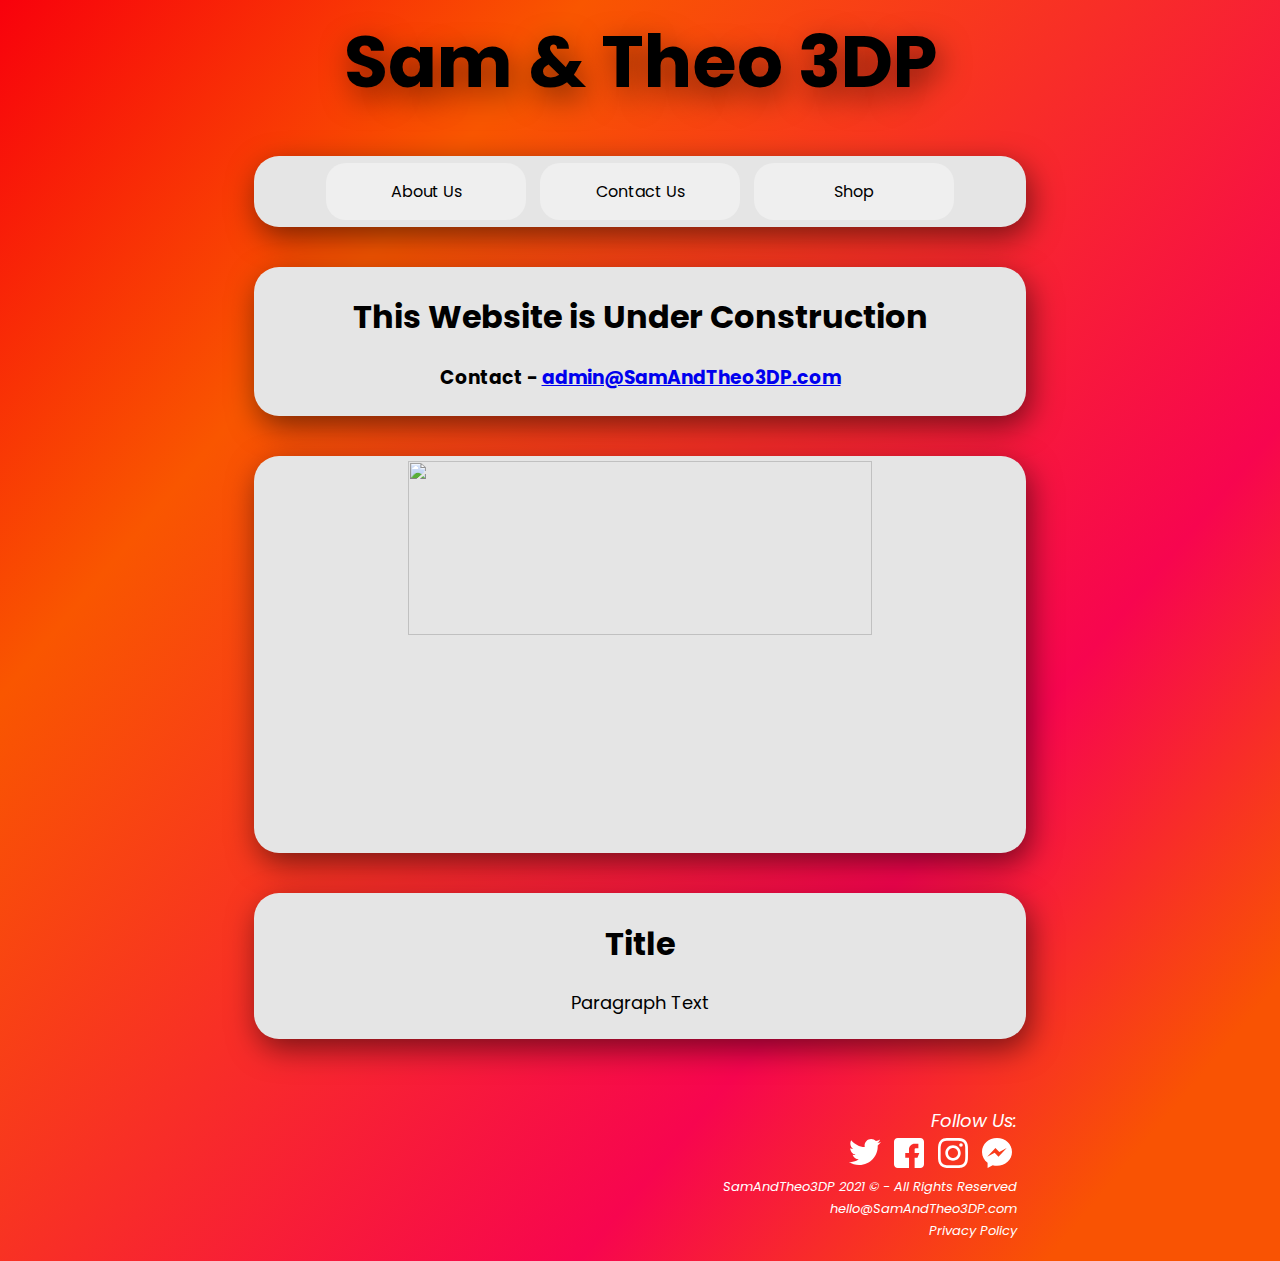
==== index.html @ 040f3f23 "Update index.html" ====
<html style="background-image: linear-gradient(130deg, #f8010c 0%, #f95600 25%, #f7054f 70%, #f95303 90%);">

<head>
<!-- Analytics -->
<!-- Global site tag (gtag.js) - Google Analytics -->
<script async src="https://www.googletagmanager.com/gtag/js?id=G-XWRS69TKNJ"></script>
<script>
  window.dataLayer = window.dataLayer || [];
  function gtag(){dataLayer.push(arguments);}
  gtag('js', new Date());

  gtag('config', 'G-XWRS69TKNJ');
</script>

<!-- Metadata -->
<title>Sam & Theo 3D Printing</title>
<meta name="keywords" content="SamAndTheo3DP, Sam, Theo, Sam And Theo, Sam And Theo 3D Printing, 3D, Printing, Printed, 3D Printing, 3D Printed, Commissions, Gifts, Custom Gifts, Etsy, Etsy Seller, Seller, CAD, Valentines Gift, Christmas Gift, Mothersday Gift">
<meta name="description" content="3D Printed Products and Custom 3D Printing Commissions">
<meta name="author" content="Sam Harris">
<link rel="icon" type="image/ico" href="favicon.png">

<!-- Fonts and Icons-->
<link rel="preconnect" href="https://fonts.googleapis.com">
<link rel="preconnect" href="https://fonts.gstatic.com" crossorigin>
<link href="https://fonts.googleapis.com/css2?family=Poppins:wght@600;800&display=swap" rel="stylesheet">
<link rel="stylesheet" href="https://cdnjs.cloudflare.com/ajax/libs/font-awesome/4.7.0/css/font-awesome.min.css">

<!-- CSS stles and js -->
<link rel="stylesheet" href="css/style.css">
<meta name="viewport" content="width=device-width, initial-scale=1.0" />
<script src="https://ajax.googleapis.com/ajax/libs/jquery/3.2.1/jquery.min.js"></script>
<script src="js/smoothscroll.js"></script>

</head>

<body>
<h1 style="font-size: 450%; font-family: 'Poppins', sans-serif; text-align: center; margin-bottom: 5px; text-shadow: 4px 10px 30px rgba(0,0,0,0.50);">Sam & Theo 3DP</h1>


<div id="menubar" class="menu">
	<div class="dropdown">
	<button class="dropbtn">About Us</button>
	<div class="dropdown-content">
		<a href="#">Link 1</a>
		<a href="#">Link 2</a>
	</div>		  
	</div>

	<div class="dropdown">
	<button class="dropbtn">Contact Us</button>
	<div class="dropdown-content">
		<a href="mailto:hello@SamAndTheo3DP.com">E-Mail</a>
		<a href="https://m.me/Sam.Theo3DP">Messenger</a>
		<a href="#socials">Social Media</a>
	</div>		  
	</div>

	<div class="dropdown"> 
		
	<button class="dropbtn">Shop</button>
	<div class="dropdown-content">
		<a href="https://shop.SamAndTheo3DP.com">Etsy</a>
		<a href="#">Custom Work</a>
	</div>
	</div>
</div>

<div class="menu">
	<h1>This Website is Under Construction</h1>
	<h3>Contact - <a href="mailto:admin@SamAndTheo3DP.com">admin@SamAndTheo3DP.com</a></h3>
</div>

<div class="slideshowcontainer">
	<img class="slides" src="img/slideshow/1.png">
	<img class="slides" src="img/slideshow/2.png">
	<img class="slides" src="img/slideshow/3.png">
</div>
<script src="js/slideshow.js"></script>

<div class="menu">
	<h1>Title</h1>
	<p style="font-size: large;">Paragraph Text</p>

</div>

<div id="socials" class="footer">
	<div class="socials">
		<p style="color: white; font-style: italic; margin-bottom: 2px; font-size: large;">Follow Us:</p>
		<a href="#"><img src="img/icons/twitter.svg" height="32px" width="40px"></a>
		<a href="https://links.SamAndTheo3DP.com/facebook"><img src="img/icons/facebook.svg" height="30px" width="40px"></a>
		<a href="https://links.SamAndTheo3DP.com/instagram"><img src="img/icons/instagram.svg" height="30px" width="40px"></a>
		<!-- <a href="#"><img src="img/icons/tiktok.svg" height="30px" width="40px"></a> -->
		<a href="https://m.me/Sam.Theo3DP"><img src="img/icons/messenger.svg" height="30px" width="40px"></a>
		<p style="color: white; font-style: italic; margin-top: 2px; margin-bottom: 2px; font-size: small;">SamAndTheo3DP 2021 © - All Rights Reserved</p>
		<p style="color: white; font-style: italic; margin-top: 2px; margin-bottom: 2px; font-size: small;"><a href="mailto:hello@SamAndTheo3DP.com" class="nolink">hello@SamAndTheo3DP.com</a></p>
		<p style="color: white; font-style: italic; margin-top: 2px; margin-bottom: 2px; font-size: small;"><a href="privacy" class="nolink">Privacy Policy</a></p>
	</div>
</div>
</body>
---- css/style.css ----
.slides{
	box-sizing: border-box;
	background-color:#e5e5e5;
	box-shadow: 4px 10px 30px rgba(0,0,0,0.50);
	border-radius: 25px;
	margin: auto;
	text-align: center;
	font-family: 'Poppins', sans-serif;
	padding: 5px; 
  display: block;
  width: 61%;
  height: 45%;
  object-fit: cover;
  margin-top: 40px;
  margin-bottom: 40px;
}

.banner{
  display: block;
  margin-left: auto;
  margin-right: auto;
  width: 45%;
  margin-top: 30px;
  margin-bottom: 20px;
}

.socials{
	box-sizing: border-box;
	margin: auto;
	width: 61%;
	text-align:right;
	font-family: 'Poppins', sans-serif;
	padding: 5px;
	display:block;
}

.menu{
	box-sizing: border-box;
	background-color:#e5e5e5;
	box-shadow: 4px 10px 30px rgba(0,0,0,0.50);
	border-radius:25px;
	margin: auto;
	width: 61%;
	text-align:center;
	font-family: 'Poppins', sans-serif;
	padding: 5px;
  display: block;
  margin-top: 40px;
  margin-bottom: 40px;
}

@media only screen and (max-width:1100px){
	.menu, .slides{
		width: 95%;
	}
  .banner{
    width: 85%;
  }
  .socials{
    text-align: center;
  }	
}

/* Drop down menu buttons */
.dropbtn{
  background-image: rgba(0,0,0,0.00);
  color: black;
  padding: 16px;
  font-size: 16px;
  font-family: 'Poppins', sans-serif;
  border: none;
  border-radius: 20px;
  width: 200px;
}

.dropdown{
  position: relative;
  display: inline-block;
  margin-left: 5px;
  margin-right: 5px;
  margin-top: 2px;
  margin-bottom: 2px;
}

.dropdown-content{
  display: none;
  position: absolute;
  background-color: #f1f1f1;
  min-width: 160px;
  box-shadow: 0px 8px 16px 0px rgba(0,0,0,0.2);
  z-index: 1;
  border-radius: 18px;
}

.dropdown-content a{
  color: black;
  padding: 12px 16px;
  text-decoration: none;
  display: block;
  border-radius: 18px;
}

.dropdown-content a:hover{background-color: #ddd;}

.dropdown:hover .dropdown-content{display: block;}

.dropdown:hover .dropbtn{background: lightgrey;}

.menu, .footer, .banner, .slides{
animation: fadeIn ease 1s;
-webkit-animation: fadeIn ease 1.5s;
-moz-animation: fadeIn ease 1.5s;
-o-animation: fadeIn ease 1.5s;
-ms-animation: fadeIn ease 1.5s;
}
@keyframes fadeIn{
0%{opacity:0;}
100%{opacity:1;}
}

@-moz-keyframes fadeIn{
0%{opacity:0;}
100%{opacity:1;}
}

@-webkit-keyframes fadeIn{
0%{opacity:0;}
100%{opacity:1;}
}

@-o-keyframes fadeIn{
0%{opacity:0;}
100%{opacity:1;}
}

@-ms-keyframes fadeIn{
0%{opacity:0;}
100%{opacity:1;}
}

.footer{
  box-sizing: border-box;
  margin: auto;
  width: 100%;
  text-align: center;
  font-family: 'Poppins', sans-serif;
  padding: 5px;
  display:block;
}

.nolink{
  color: white;
  text-decoration: none;
  cursor: auto;
}
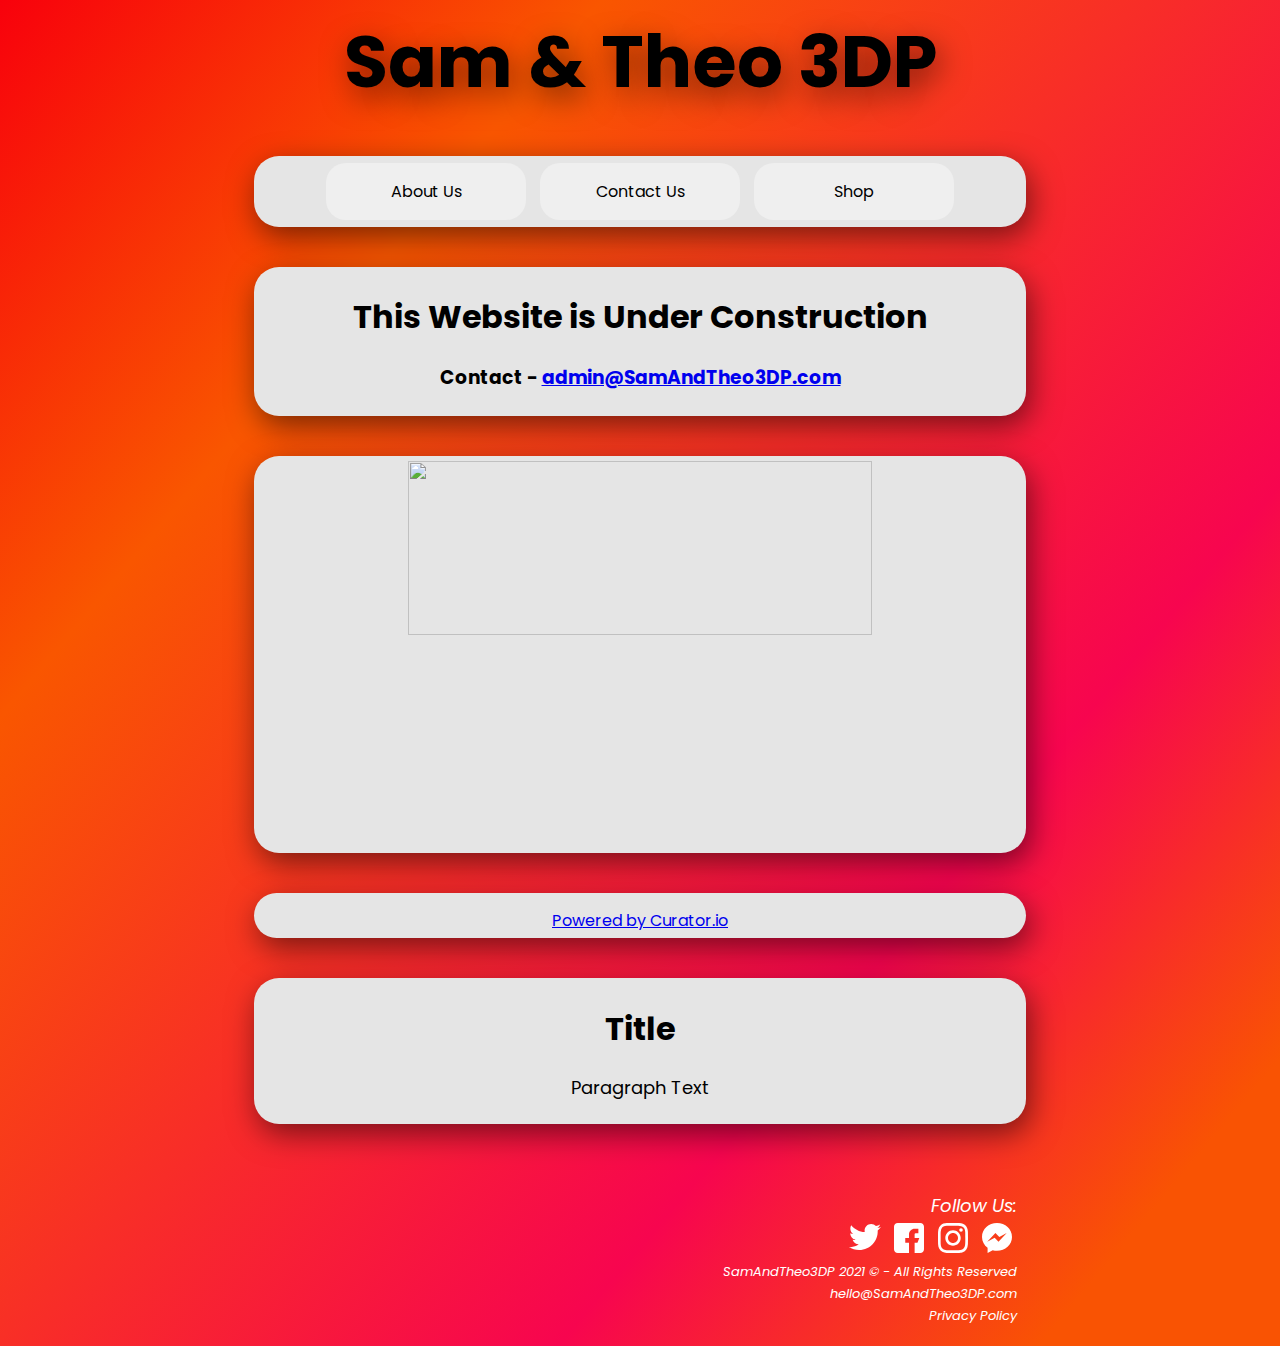
==== commit b926fff4: "Update index.html" ====
--- a/index.html
+++ b/index.html
@@ -78,6 +78,20 @@
 <script src="js/slideshow.js"></script>
 
 <div class="menu">
+	<!-- Place <div> tag where you want the feed to appear -->
+	<div id="curator-feed-default-feed-layout" style="margin-top: 10px;"><a href="https://curator.io" target="_blank" class="crt-logo crt-tag">Powered by Curator.io</a></div>
+	<!-- The Javascript can be moved to the end of the html page before the </body> tag -->
+	<script type="text/javascript">
+	/* curator-feed-default-feed-layout */
+	(function(){
+	var i, e, d = document, s = "script";i = d.createElement("script");i.async = 1;
+	i.src = "https://cdn.curator.io/published/f40ba05f-1ac3-4be0-9363-2f9fff418fd1.js";
+	e = d.getElementsByTagName(s)[0];e.parentNode.insertBefore(i, e);
+	})();
+	</script>
+</div>
+
+<div class="menu">
 	<h1>Title</h1>
 	<p style="font-size: large;">Paragraph Text</p>
 
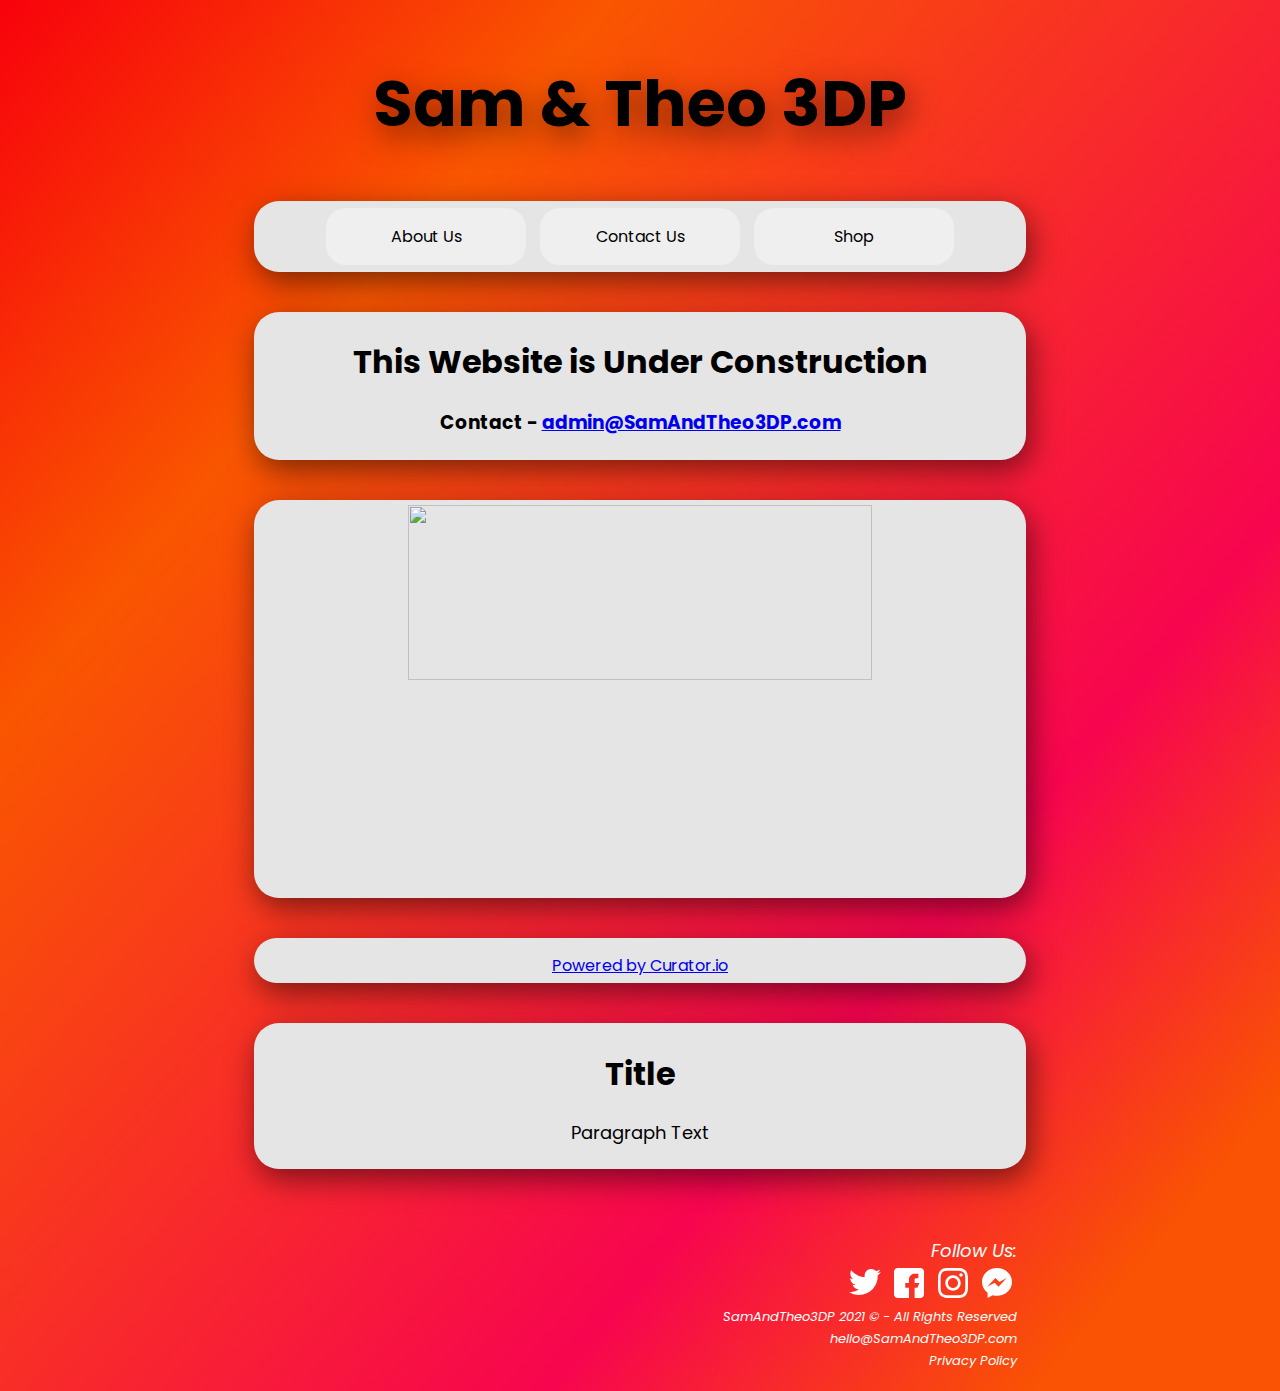
==== commit 1e70679b: "fint size" ====
--- a/index.html
+++ b/index.html
@@ -34,8 +34,9 @@
 </head>
 
 <body>
-<h1 style="font-size: 450%; font-family: 'Poppins', sans-serif; text-align: center; margin-bottom: 5px; text-shadow: 4px 10px 30px rgba(0,0,0,0.50);">Sam & Theo 3DP</h1>
-
+<div class="title">
+	<h1 style="font-size: 5vw; font-family: 'Poppins', sans-serif; text-align: center; margin-bottom: 5px; text-shadow: 4px 10px 30px rgba(0,0,0,0.50);">Sam & Theo 3DP</h1>
+</div>
 
 <div id="menubar" class="menu">
 	<div class="dropdown">
--- a/css/style.css
+++ b/css/style.css
@@ -32,6 +32,16 @@
 	font-family: 'Poppins', sans-serif;
 	padding: 5px;
 	display:block;
+}
+
+.title{
+	box-sizing: border-box;
+	margin: auto;
+	width: 61%;
+	text-align:center;
+	font-family: 'Poppins', sans-serif;
+	padding: 5px;
+  display: block;
 }
 
 .menu{
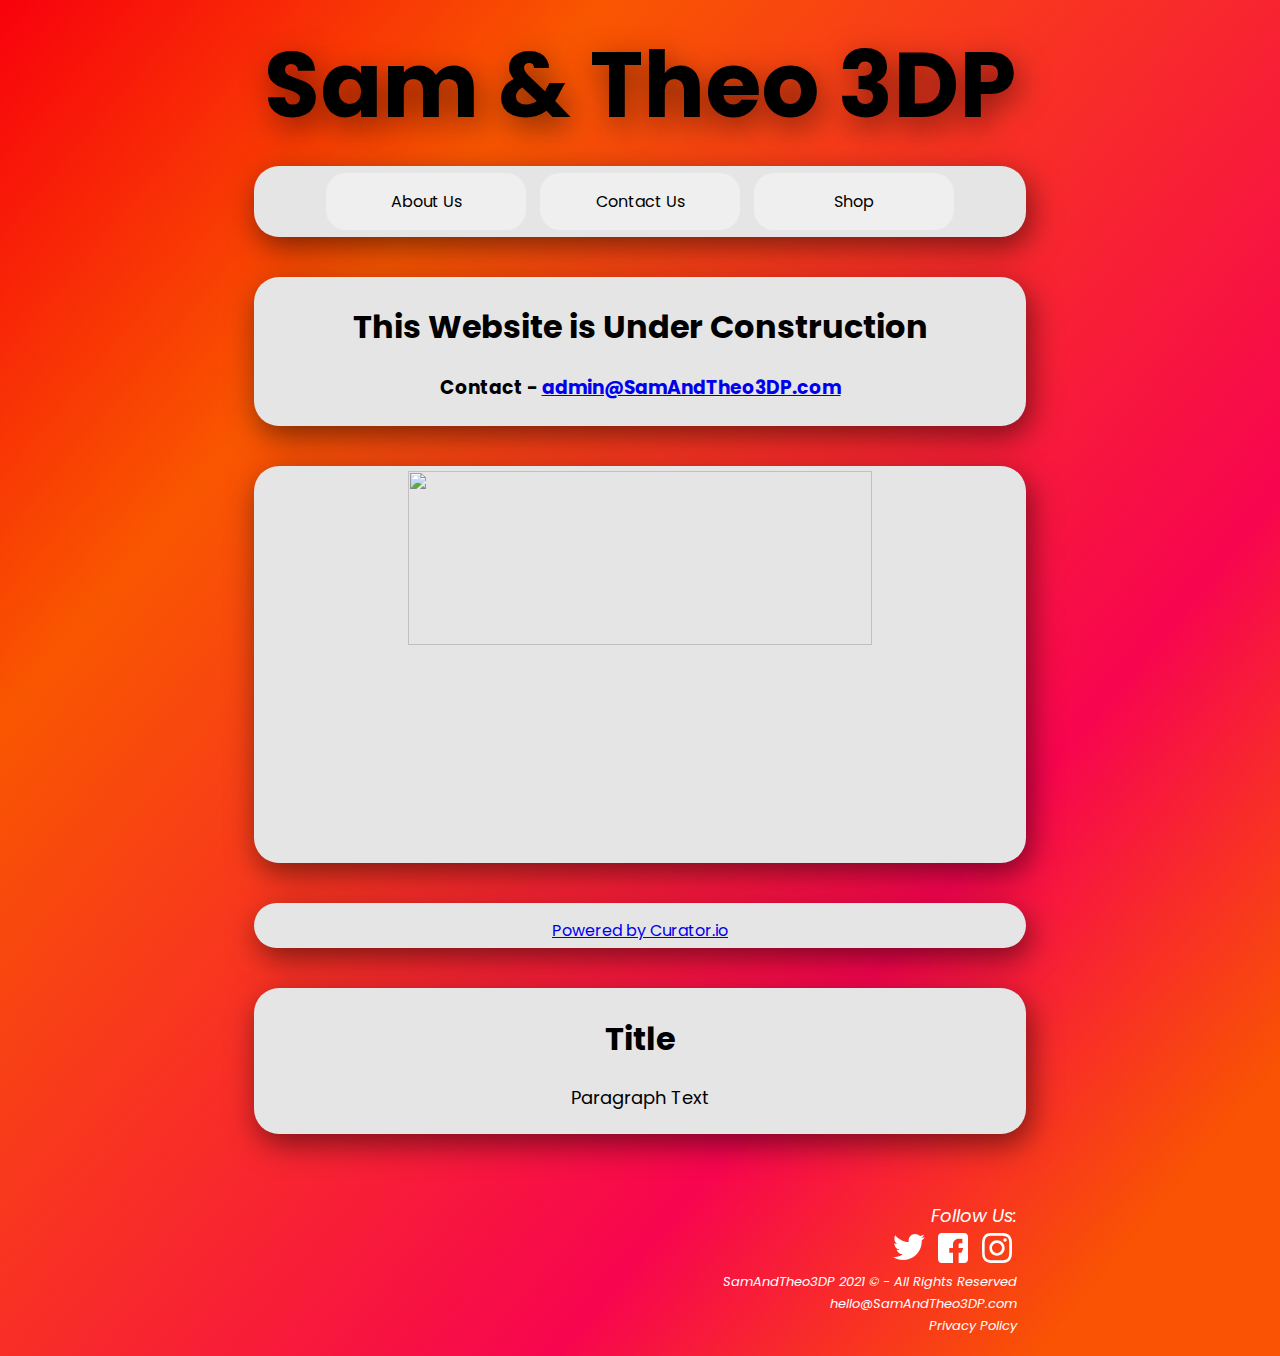
==== commit de6ffe50: "Update index.html" ====
--- a/index.html
+++ b/index.html
@@ -35,10 +35,10 @@
 
 <body>
 <div class="title">
-	<h1 style="font-size: 5vw; font-family: 'Poppins', sans-serif; text-align: center; margin-bottom: 5px; text-shadow: 4px 10px 30px rgba(0,0,0,0.50);">Sam & Theo 3DP</h1>
+	<h1 style="font-size: 7.1vw; font-family: 'Poppins', sans-serif; text-align: center; margin-top: 5px; margin-bottom: 5px; text-shadow: 4px 10px 30px rgba(0,0,0,0.50);">Sam & Theo 3DP</h1>
 </div>
 
-<div id="menubar" class="menu">
+<div id="menubar" class="menu" style="margin-top: 2px;">
 	<div class="dropdown">
 	<button class="dropbtn">About Us</button>
 	<div class="dropdown-content">
@@ -104,8 +104,6 @@
 		<a href="#"><img src="img/icons/twitter.svg" height="32px" width="40px"></a>
 		<a href="https://links.SamAndTheo3DP.com/facebook"><img src="img/icons/facebook.svg" height="30px" width="40px"></a>
 		<a href="https://links.SamAndTheo3DP.com/instagram"><img src="img/icons/instagram.svg" height="30px" width="40px"></a>
-		<!-- <a href="#"><img src="img/icons/tiktok.svg" height="30px" width="40px"></a> -->
-		<a href="https://m.me/Sam.Theo3DP"><img src="img/icons/messenger.svg" height="30px" width="40px"></a>
 		<p style="color: white; font-style: italic; margin-top: 2px; margin-bottom: 2px; font-size: small;">SamAndTheo3DP 2021 © - All Rights Reserved</p>
 		<p style="color: white; font-style: italic; margin-top: 2px; margin-bottom: 2px; font-size: small;"><a href="mailto:hello@SamAndTheo3DP.com" class="nolink">hello@SamAndTheo3DP.com</a></p>
 		<p style="color: white; font-style: italic; margin-top: 2px; margin-bottom: 2px; font-size: small;"><a href="privacy" class="nolink">Privacy Policy</a></p>
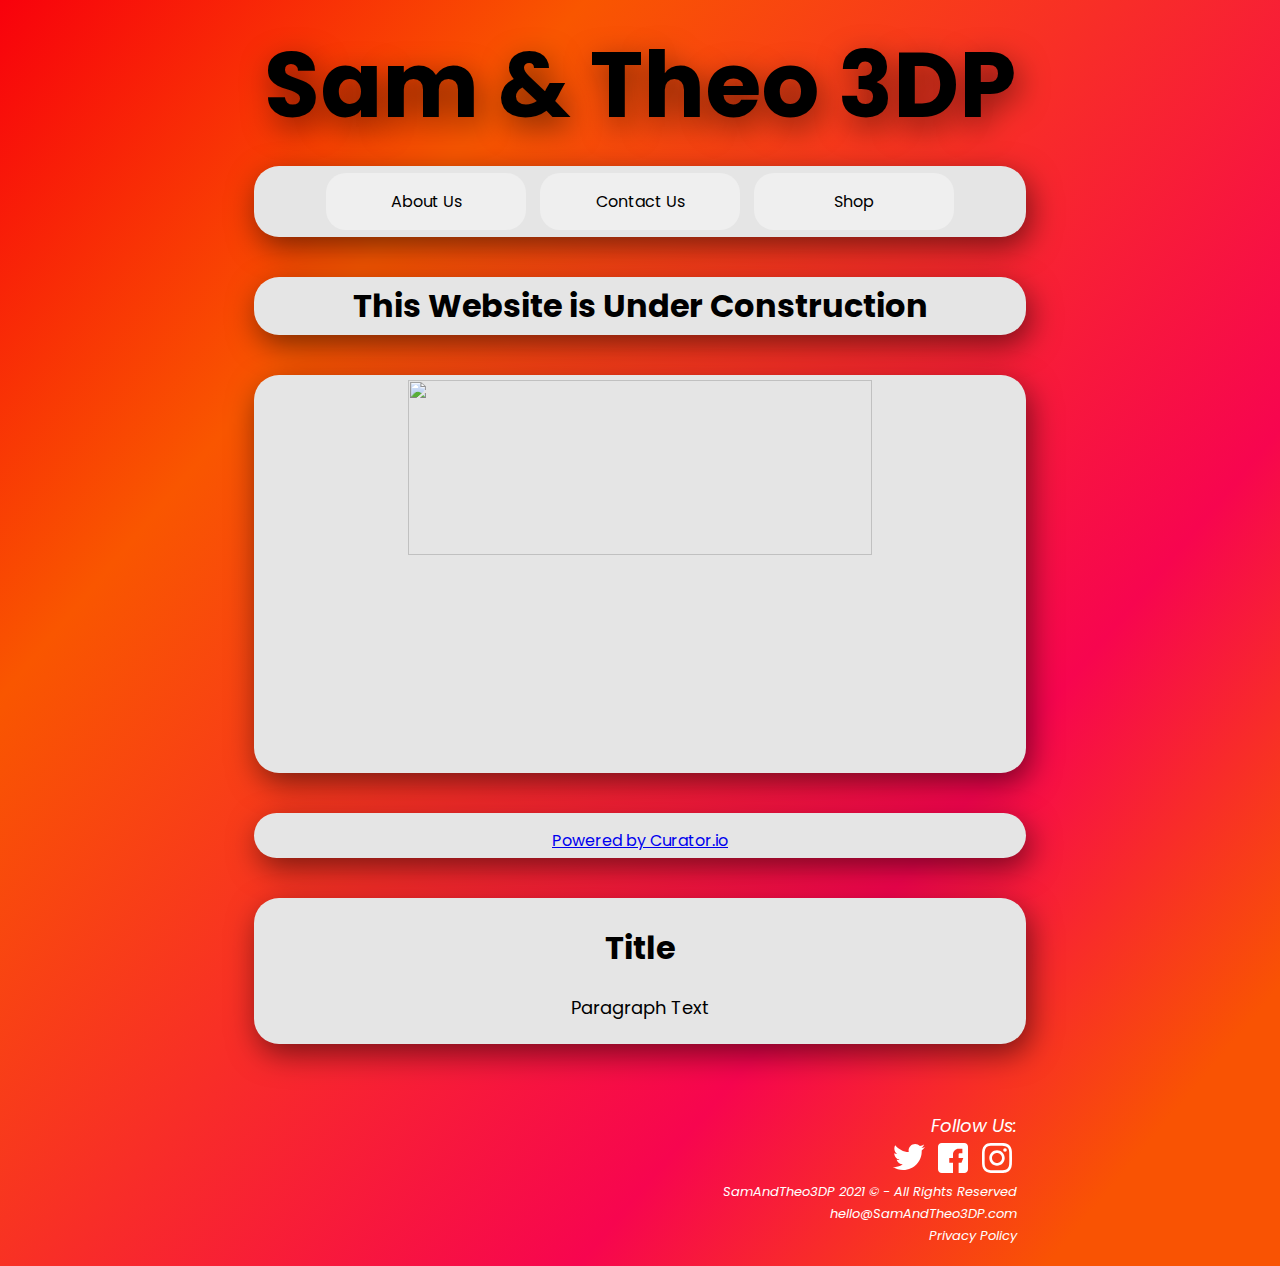
==== commit b6ca7671: "Update index.html" ====
--- a/index.html
+++ b/index.html
@@ -66,10 +66,7 @@
 	</div>
 </div>
 
-<div class="menu">
-	<h1>This Website is Under Construction</h1>
-	<h3>Contact - <a href="mailto:admin@SamAndTheo3DP.com">admin@SamAndTheo3DP.com</a></h3>
-</div>
+<h1 class="menu">This Website is Under Construction</h1>
 
 <div class="slideshowcontainer">
 	<img class="slides" src="img/slideshow/1.png">
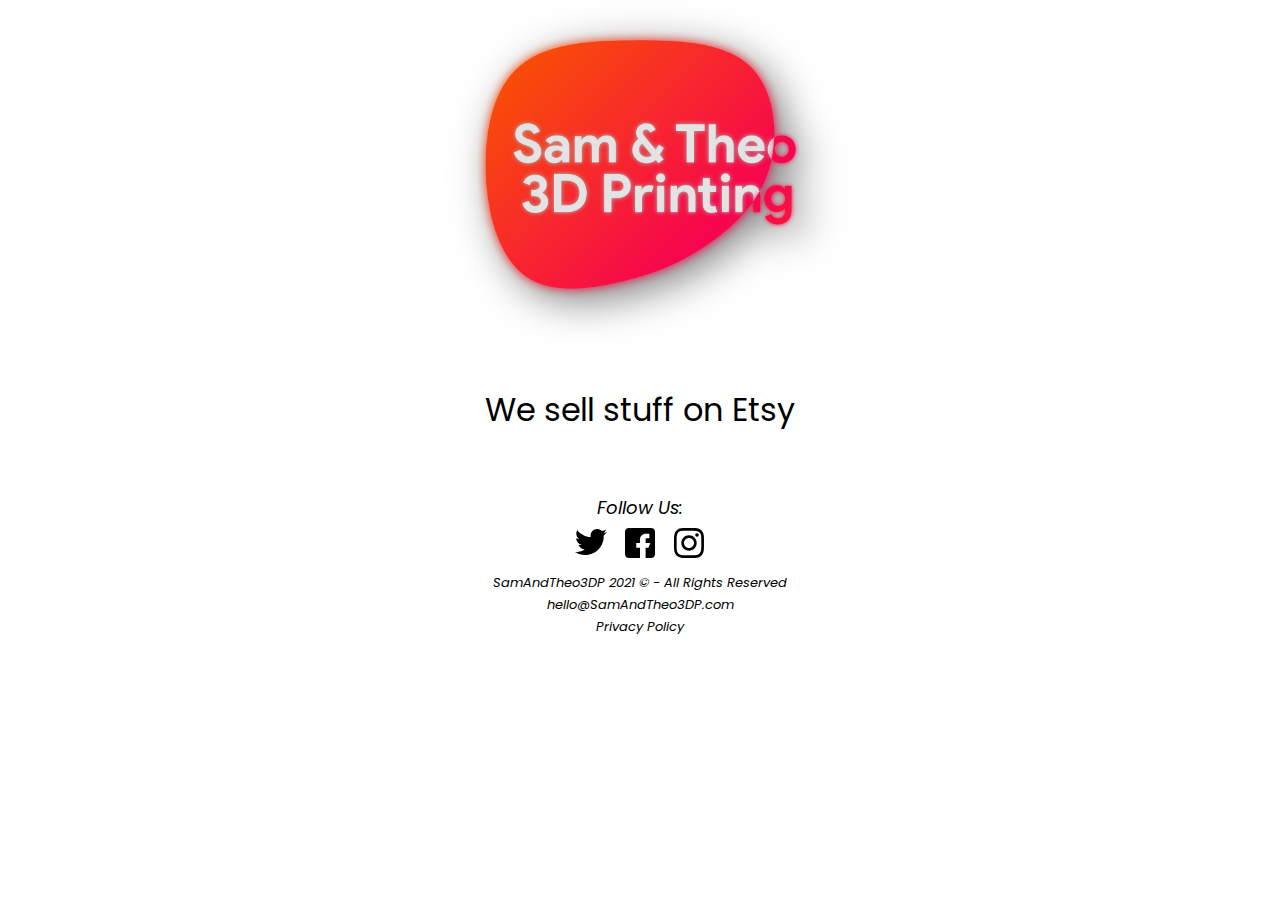
==== commit 359dc8cd: "nwe" ====
--- a/index.html
+++ b/index.html
@@ -1,109 +1,33 @@
-<html style="background-image: linear-gradient(130deg, #f8010c 0%, #f95600 25%, #f7054f 70%, #f95303 90%);">
+<html>
+    <head>
+        <title>Sam And Theo 3DP</title>
+        <link rel="stylesheet" href="style.css">
 
-<head>
-<!-- Analytics -->
-<!-- Global site tag (gtag.js) - Google Analytics -->
-<script async src="https://www.googletagmanager.com/gtag/js?id=G-XWRS69TKNJ"></script>
-<script>
-  window.dataLayer = window.dataLayer || [];
-  function gtag(){dataLayer.push(arguments);}
-  gtag('js', new Date());
+        <!-- Global site tag (gtag.js) - Google Analytics -->
+        <script async src="https://www.googletagmanager.com/gtag/js?id=G-XWRS69TKNJ"></script>
+        <script>
+        window.dataLayer = window.dataLayer || [];
+        function gtag(){dataLayer.push(arguments);}
+        gtag('js', new Date());
 
-  gtag('config', 'G-XWRS69TKNJ');
-</script>
+        gtag('config', 'G-XWRS69TKNJ');
+        </script>
+    </head>
 
-<!-- Metadata -->
-<title>Sam & Theo 3D Printing</title>
-<meta name="keywords" content="SamAndTheo3DP, Sam, Theo, Sam And Theo, Sam And Theo 3D Printing, 3D, Printing, Printed, 3D Printing, 3D Printed, Commissions, Gifts, Custom Gifts, Etsy, Etsy Seller, Seller, CAD, Valentines Gift, Christmas Gift, Mothersday Gift">
-<meta name="description" content="3D Printed Products and Custom 3D Printing Commissions">
-<meta name="author" content="Sam Harris">
-<link rel="icon" type="image/ico" href="favicon.png">
+    <body>
+        <img id="logo" src="favicon.png">
+        <p>We sell stuff on Etsy</p>
 
-<!-- Fonts and Icons-->
-<link rel="preconnect" href="https://fonts.googleapis.com">
-<link rel="preconnect" href="https://fonts.gstatic.com" crossorigin>
-<link href="https://fonts.googleapis.com/css2?family=Poppins:wght@600;800&display=swap" rel="stylesheet">
-<link rel="stylesheet" href="https://cdnjs.cloudflare.com/ajax/libs/font-awesome/4.7.0/css/font-awesome.min.css">
-
-<!-- CSS stles and js -->
-<link rel="stylesheet" href="css/style.css">
-<meta name="viewport" content="width=device-width, initial-scale=1.0" />
-<script src="https://ajax.googleapis.com/ajax/libs/jquery/3.2.1/jquery.min.js"></script>
-<script src="js/smoothscroll.js"></script>
-
-</head>
-
-<body>
-<div class="title">
-	<h1 style="font-size: 7.1vw; font-family: 'Poppins', sans-serif; text-align: center; margin-top: 5px; margin-bottom: 5px; text-shadow: 4px 10px 30px rgba(0,0,0,0.50);">Sam & Theo 3DP</h1>
-</div>
-
-<div id="menubar" class="menu" style="margin-top: 2px;">
-	<div class="dropdown">
-	<button class="dropbtn">About Us</button>
-	<div class="dropdown-content">
-		<a href="#">Link 1</a>
-		<a href="#">Link 2</a>
-	</div>		  
-	</div>
-
-	<div class="dropdown">
-	<button class="dropbtn">Contact Us</button>
-	<div class="dropdown-content">
-		<a href="mailto:hello@SamAndTheo3DP.com">E-Mail</a>
-		<a href="https://m.me/Sam.Theo3DP">Messenger</a>
-		<a href="#socials">Social Media</a>
-	</div>		  
-	</div>
-
-	<div class="dropdown"> 
-		
-	<button class="dropbtn">Shop</button>
-	<div class="dropdown-content">
-		<a href="https://shop.SamAndTheo3DP.com">Etsy</a>
-		<a href="#">Custom Work</a>
-	</div>
-	</div>
-</div>
-
-<h1 class="menu">This Website is Under Construction</h1>
-
-<div class="slideshowcontainer">
-	<img class="slides" src="img/slideshow/1.png">
-	<img class="slides" src="img/slideshow/2.png">
-	<img class="slides" src="img/slideshow/3.png">
-</div>
-<script src="js/slideshow.js"></script>
-
-<div class="menu">
-	<!-- Place <div> tag where you want the feed to appear -->
-	<div id="curator-feed-default-feed-layout" style="margin-top: 10px;"><a href="https://curator.io" target="_blank" class="crt-logo crt-tag">Powered by Curator.io</a></div>
-	<!-- The Javascript can be moved to the end of the html page before the </body> tag -->
-	<script type="text/javascript">
-	/* curator-feed-default-feed-layout */
-	(function(){
-	var i, e, d = document, s = "script";i = d.createElement("script");i.async = 1;
-	i.src = "https://cdn.curator.io/published/f40ba05f-1ac3-4be0-9363-2f9fff418fd1.js";
-	e = d.getElementsByTagName(s)[0];e.parentNode.insertBefore(i, e);
-	})();
-	</script>
-</div>
-
-<div class="menu">
-	<h1>Title</h1>
-	<p style="font-size: large;">Paragraph Text</p>
-
-</div>
-
-<div id="socials" class="footer">
-	<div class="socials">
-		<p style="color: white; font-style: italic; margin-bottom: 2px; font-size: large;">Follow Us:</p>
-		<a href="#"><img src="img/icons/twitter.svg" height="32px" width="40px"></a>
-		<a href="https://links.SamAndTheo3DP.com/facebook"><img src="img/icons/facebook.svg" height="30px" width="40px"></a>
-		<a href="https://links.SamAndTheo3DP.com/instagram"><img src="img/icons/instagram.svg" height="30px" width="40px"></a>
-		<p style="color: white; font-style: italic; margin-top: 2px; margin-bottom: 2px; font-size: small;">SamAndTheo3DP 2021 © - All Rights Reserved</p>
-		<p style="color: white; font-style: italic; margin-top: 2px; margin-bottom: 2px; font-size: small;"><a href="mailto:hello@SamAndTheo3DP.com" class="nolink">hello@SamAndTheo3DP.com</a></p>
-		<p style="color: white; font-style: italic; margin-top: 2px; margin-bottom: 2px; font-size: small;"><a href="privacy" class="nolink">Privacy Policy</a></p>
-	</div>
-</div>
-</body>+        <div id="socials" class="footer">
+            <div class="socials">
+                <p style="color: rgb(0, 0, 0); font-style: italic; margin-bottom: 2px; font-size: large;">Follow Us:</p>
+                <a href="#"><img src="img/icons/twitter.svg" height="32px" width="40px"></a>
+                <a href="https://facebook.com/Sam.Theo3DP"><img src="img/icons/facebook.svg" height="30px" width="40px"></a>
+                <a href="https://instagram.com/Sam.Theo3DP"><img src="img/icons/instagram.svg" height="30px" width="40px"></a>
+                <p style="color: rgb(0, 0, 0); font-style: italic; margin-top: 2px; margin-bottom: 2px; font-size: small;">SamAndTheo3DP 2021 © - All Rights Reserved</p>
+                <p style="color: rgb(0, 0, 0); font-style: italic; margin-top: 2px; margin-bottom: 2px; font-size: small;"><a href="mailto:hello@SamAndTheo3DP.com" class="nolink">hello@SamAndTheo3DP.com</a></p>
+                <p style="color: rgb(0, 0, 0); font-style: italic; margin-top: 2px; margin-bottom: 2px; font-size: small;"><a href="privacy" class="nolink">Privacy Policy</a></p>
+            </div>
+        </div>
+    </body>
+</html>--- a/style.css
+++ b/style.css
@@ -0,0 +1,49 @@
+@import url('https://fonts.googleapis.com/css2?family=Poppins:wght@500;600&display=swap');
+
+body{
+    width: 45%;
+    display: block;
+    margin-left: auto;
+    margin-right: auto;
+    text-align: center;
+    font-family: 'Poppins', sans-serif;
+    font-size: xx-large;
+}
+
+#logo{
+    width: 60%;
+    filter: drop-shadow(10px 10px 20px rgba(0,0,0,0.50));
+}
+
+.socials{
+	box-sizing: border-box;
+	margin: auto;
+	width: 100%;
+	text-align: center;
+	font-family: 'Poppins', sans-serif;
+	padding: 5px;
+	display: block;
+}
+
+.footer{
+    position: relative;
+    box-sizing: border-box;
+    margin: auto;
+    width: 100%;
+    text-align: center;
+    font-family: 'Poppins', sans-serif;
+    padding: 5px;
+    display: block;
+}
+  
+.nolink{
+    color: rgb(0, 0, 0);
+    text-decoration: none;
+    cursor: auto;
+}
+
+@media only screen  and (max-width: 1000px) {
+    body{
+        width: 95%;
+    }
+  }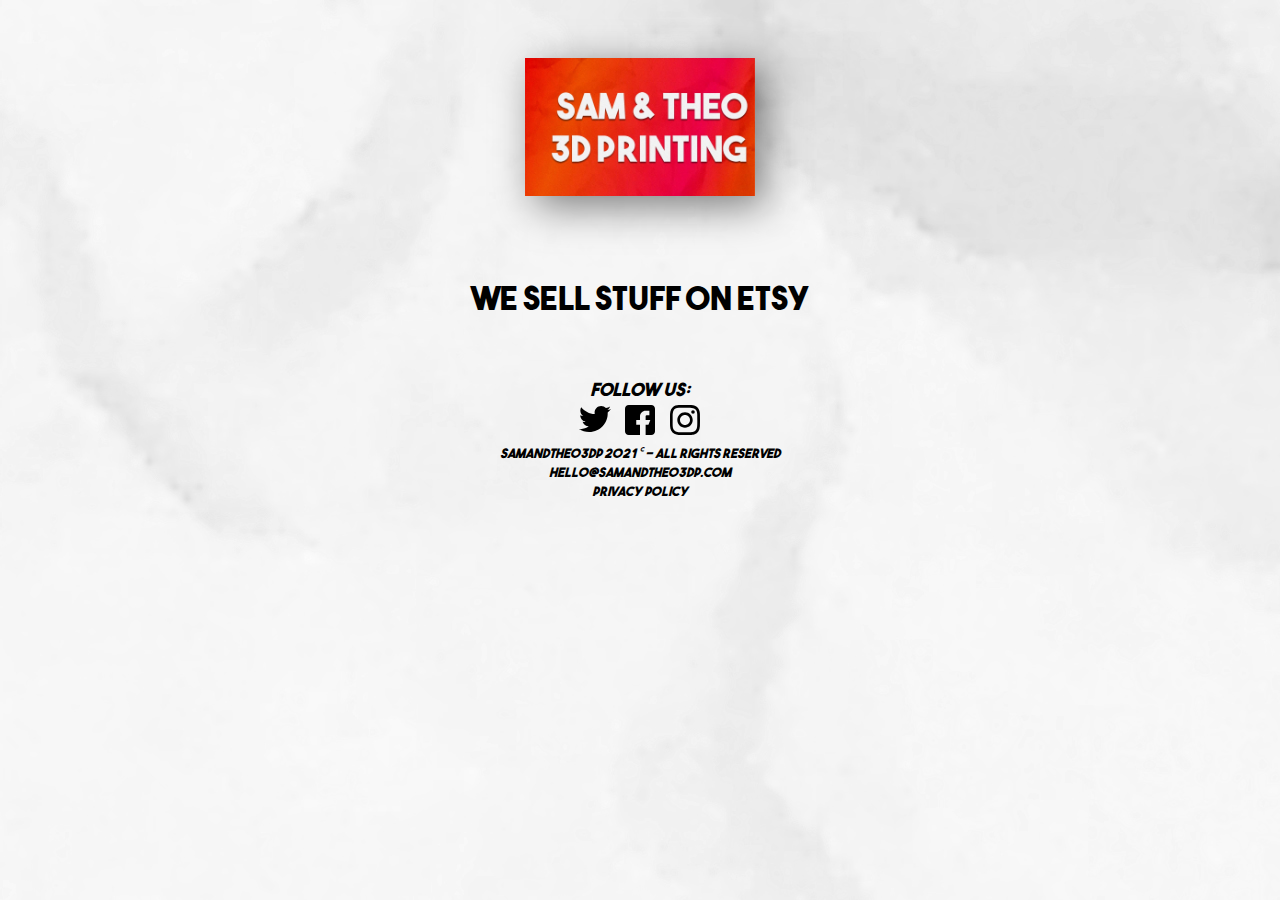
==== commit 21fb29dc: "update" ====
--- a/index.html
+++ b/index.html
@@ -15,7 +15,8 @@
     </head>
 
     <body>
-        <img id="logo" src="favicon.png">
+        <img id="logo" src="favicon.jpg">
+        <br>
         <p>We sell stuff on Etsy</p>
 
         <div id="socials" class="footer">
--- a/style.css
+++ b/style.css
@@ -1,4 +1,18 @@
-@import url('https://fonts.googleapis.com/css2?family=Poppins:wght@500;600&display=swap');
+html{
+    background-image: url('img/bgtexture.png');
+}
+
+@import url('https://fonts.googleapis.com/css2?family=The Bold Font:wght@500;600&display=swap');
+
+@font-face {
+	font-family: 'The Bold Font';
+	src: url('files/fonts/theboldfont.ttf'); 
+	src: 
+		local('The Bold Font'),
+		local('The Bold Font'),
+		url('files/fonts/theboldfont.ttf') 
+		format('truetype');
+}
 
 body{
     width: 45%;
@@ -6,12 +20,14 @@
     margin-left: auto;
     margin-right: auto;
     text-align: center;
-    font-family: 'Poppins', sans-serif;
+    font-family: 'The Bold Font', sans-serif;
     font-size: xx-large;
 }
 
 #logo{
-    width: 60%;
+    margin-top: 50px;
+    margin-bottom: 50px;
+    width: 40%;
     filter: drop-shadow(10px 10px 20px rgba(0,0,0,0.50));
 }
 
@@ -20,7 +36,7 @@
 	margin: auto;
 	width: 100%;
 	text-align: center;
-	font-family: 'Poppins', sans-serif;
+	font-family: 'The Bold Font', sans-serif;
 	padding: 5px;
 	display: block;
 }
@@ -31,7 +47,7 @@
     margin: auto;
     width: 100%;
     text-align: center;
-    font-family: 'Poppins', sans-serif;
+    font-family: 'The Bold Font', sans-serif;
     padding: 5px;
     display: block;
 }
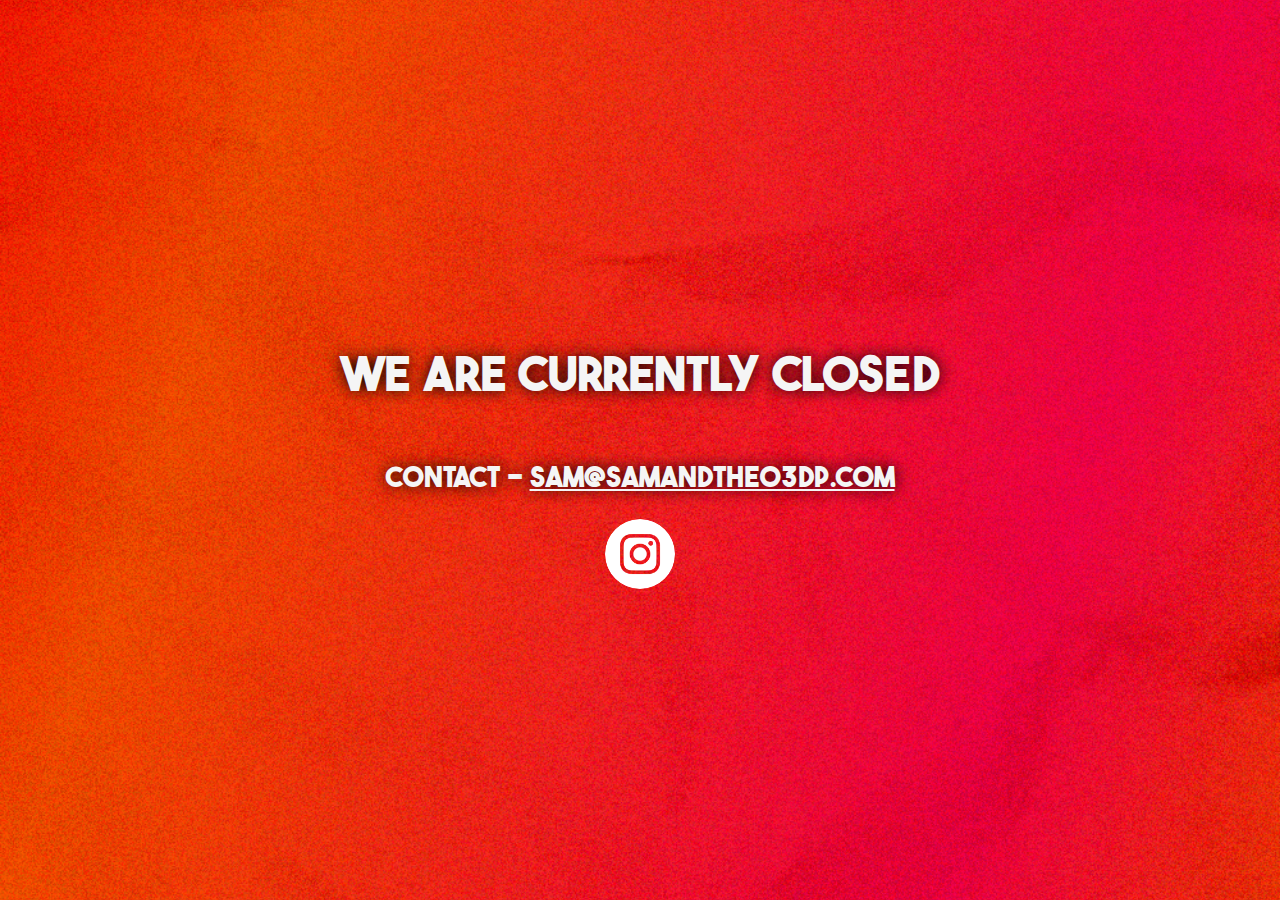
==== commit c65e1599: "new site" ====
--- a/index.html
+++ b/index.html
@@ -1,34 +1,47 @@
 <html>
     <head>
         <title>Sam And Theo 3DP</title>
-        <link rel="stylesheet" href="style.css">
-
-        <!-- Global site tag (gtag.js) - Google Analytics -->
-        <script async src="https://www.googletagmanager.com/gtag/js?id=G-XWRS69TKNJ"></script>
-        <script>
-        window.dataLayer = window.dataLayer || [];
-        function gtag(){dataLayer.push(arguments);}
-        gtag('js', new Date());
-
-        gtag('config', 'G-XWRS69TKNJ');
-        </script>
     </head>
 
     <body>
-        <img id="logo" src="favicon.jpg">
-        <br>
-        <p>We sell stuff on Etsy</p>
+        <main>
+            <h1>we are currently closed</h1>
+            <h3>contact - <a href="mailto:sam@samandtheo3dp.com">sam@samandtheo3dp.com</a></h3>
+            <img onclick="window.location = 'https://instagram.com/sam.theo3dp'" src="instagram.png" style="height: 70px; width: 70px; border-radius: 50%;">
+        </main>
+    </body>
 
-        <div id="socials" class="footer">
-            <div class="socials">
-                <p style="color: rgb(0, 0, 0); font-style: italic; margin-bottom: 2px; font-size: large;">Follow Us:</p>
-                <a href="#"><img src="img/icons/twitter.svg" height="32px" width="40px"></a>
-                <a href="https://facebook.com/Sam.Theo3DP"><img src="img/icons/facebook.svg" height="30px" width="40px"></a>
-                <a href="https://instagram.com/Sam.Theo3DP"><img src="img/icons/instagram.svg" height="30px" width="40px"></a>
-                <p style="color: rgb(0, 0, 0); font-style: italic; margin-top: 2px; margin-bottom: 2px; font-size: small;">SamAndTheo3DP 2021 © - All Rights Reserved</p>
-                <p style="color: rgb(0, 0, 0); font-style: italic; margin-top: 2px; margin-bottom: 2px; font-size: small;"><a href="mailto:hello@SamAndTheo3DP.com" class="nolink">hello@SamAndTheo3DP.com</a></p>
-                <p style="color: rgb(0, 0, 0); font-style: italic; margin-top: 2px; margin-bottom: 2px; font-size: small;"><a href="privacy" class="nolink">Privacy Policy</a></p>
-            </div>
-        </div>
-    </body>
+    <style>
+        @font-face {
+            font-family: theboldfont;
+            src: url(THEBOLDFONT.ttf);
+        }
+
+        html {
+            font-family: 'theboldfont';
+            font-size: 1.5em;
+            color: whitesmoke;
+            text-shadow: black 0 0 15px;
+            background-image: url(bg.png);
+            background-position: center;
+            background-size: cover;
+            background-color: red;
+        }
+
+        a {
+            color: whitesmoke;
+        }
+
+        body {
+            display: flex;
+            justify-content: center;
+        }
+
+        main {
+            display: flex;
+            align-items: center;
+            flex-direction: column;
+            justify-content: center;
+        }
+    </style>
 </html>